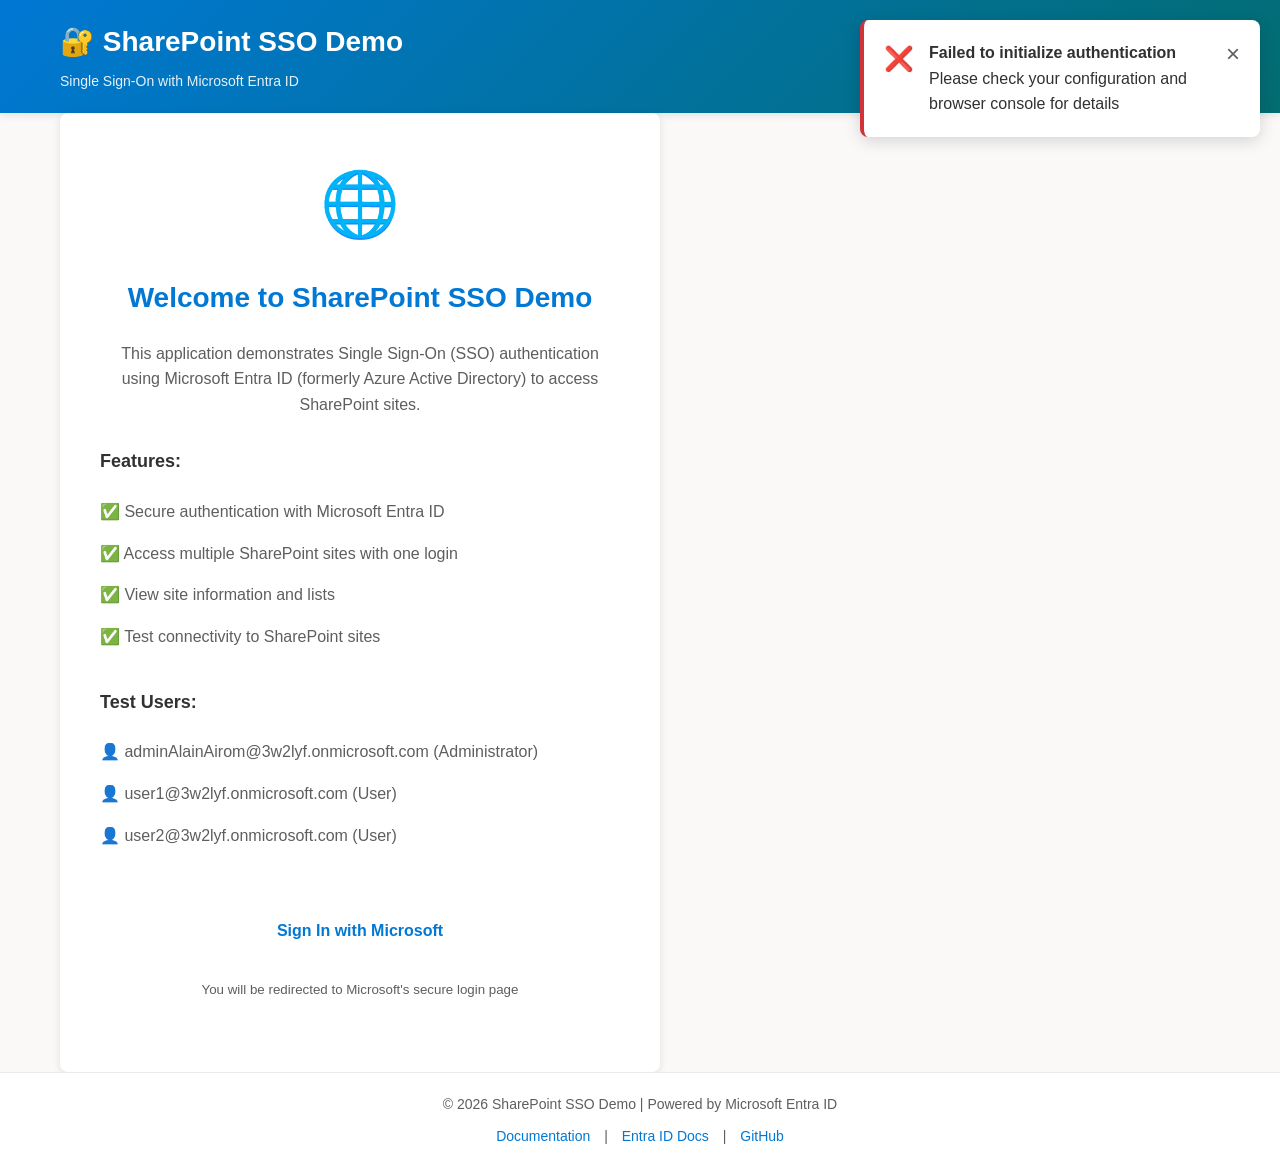
==== index.html @ 95f1197b "Initial commit: SharePoint SSO Demo with Microsoft Entra ID" ====
<!DOCTYPE html>
<html lang="en">
<head>
    <meta charset="UTF-8">
    <meta name="viewport" content="width=device-width, initial-scale=1.0">
    <title>SharePoint SSO Demo - Microsoft Entra ID</title>
    <link rel="stylesheet" href="styles.css">
    
    <!-- MSAL.js 1.x library from CDN - Supports implicit flow without PKCE -->
    <script src="https://alcdn.msauth.net/lib/1.4.18/js/msal.min.js"></script>
</head>
<body>
    <!-- Header -->
    <header class="app-header">
        <div class="container">
            <div class="header-content">
                <h1>🔐 SharePoint SSO Demo</h1>
                <p class="subtitle">Single Sign-On with Microsoft Entra ID</p>
            </div>
            <div class="header-actions">
                <button id="signInBtn" class="btn-primary">Sign In</button>
                <button id="signOutBtn" class="btn-secondary" style="display: none;">Sign Out</button>
            </div>
        </div>
    </header>

    <!-- Main Content -->
    <main class="container">
        <!-- Sign In Section (shown when not authenticated) -->
        <section id="signInSection" class="sign-in-section">
            <div class="welcome-card">
                <div class="welcome-icon">🌐</div>
                <h2>Welcome to SharePoint SSO Demo</h2>
                <p>This application demonstrates Single Sign-On (SSO) authentication using Microsoft Entra ID (formerly Azure Active Directory) to access SharePoint sites.</p>
                
                <div class="features">
                    <h3>Features:</h3>
                    <ul>
                        <li>✅ Secure authentication with Microsoft Entra ID</li>
                        <li>✅ Access multiple SharePoint sites with one login</li>
                        <li>✅ View site information and lists</li>
                        <li>✅ Test connectivity to SharePoint sites</li>
                    </ul>
                </div>
                
                <div class="test-users">
                    <h3>Test Users:</h3>
                    <ul>
                        <li>👤 adminAlainAirom@3w2lyf.onmicrosoft.com (Administrator)</li>
                        <li>👤 user1@3w2lyf.onmicrosoft.com (User)</li>
                        <li>👤 user2@3w2lyf.onmicrosoft.com (User)</li>
                    </ul>
                </div>
                
                <button id="signInBtnLarge" class="btn-primary btn-large" onclick="handleSignInClick()">
                    Sign In with Microsoft
                </button>
                
                <p class="info-text">
                    <small>You will be redirected to Microsoft's secure login page</small>
                </p>
            </div>
        </section>

        <!-- Main Content (shown when authenticated) -->
        <section id="mainContent" style="display: none;">
            <!-- User Profile Section -->
            <div class="section-card">
                <div class="section-header">
                    <h2>👤 User Profile</h2>
                </div>
                <div id="userInfo" class="user-info-container">
                    <!-- User profile will be displayed here -->
                </div>
            </div>

            <!-- Actions Section -->
            <div class="section-card">
                <div class="section-header">
                    <h2>⚡ Actions</h2>
                </div>
                <div class="actions-container">
                    <button id="refreshBtn" class="btn-action">
                        🔄 Refresh Data
                    </button>
                    <button id="testConnectivityBtn" class="btn-action">
                        🔍 Test Connectivity
                    </button>
                </div>
            </div>

            <!-- Connectivity Results -->
            <div id="connectivityResults" class="section-card" style="display: none;">
                <!-- Connectivity test results will be displayed here -->
            </div>

            <!-- SharePoint Sites Section -->
            <div class="section-card">
                <div class="section-header">
                    <h2>🌐 SharePoint Sites</h2>
                    <p class="section-description">Your accessible SharePoint sites</p>
                </div>
                <div id="sitesContainer" class="sites-container">
                    <!-- SharePoint sites will be displayed here -->
                </div>
            </div>
        </section>
    </main>

    <!-- Loading Indicator -->
    <div id="loadingIndicator" class="loading-overlay">
        <div class="loading-content">
            <div class="spinner"></div>
            <p class="loading-message">Loading...</p>
        </div>
    </div>

    <!-- Error Message -->
    <div id="errorMessage" class="message-box error-box" style="display: none;">
        <div class="message-content">
            <span class="message-icon">❌</span>
            <div class="message-text-container">
                <strong class="error-text">Error occurred</strong>
                <p class="error-details"></p>
            </div>
            <button class="message-close" onclick="this.parentElement.parentElement.style.display='none'">×</button>
        </div>
    </div>

    <!-- Success Message -->
    <div id="successMessage" class="message-box success-box" style="display: none;">
        <div class="message-content">
            <span class="message-icon">✅</span>
            <div class="message-text-container">
                <strong class="success-text">Success</strong>
            </div>
            <button class="message-close" onclick="this.parentElement.parentElement.style.display='none'">×</button>
        </div>
    </div>

    <!-- Site Details Modal -->
    <div id="siteDetailsModal" class="modal">
        <div class="modal-content">
            <span class="modal-close" onclick="closeModal()">&times;</span>
            <div id="siteDetailsContent">
                <!-- Site details will be displayed here -->
            </div>
        </div>
    </div>

    <!-- Footer -->
    <footer class="app-footer">
        <div class="container">
            <p>&copy; 2026 SharePoint SSO Demo | Powered by Microsoft Entra ID</p>
            <p class="footer-links">
                <a href="Docs/01-SSO-Overview.md" target="_blank">Documentation</a> |
                <a href="https://learn.microsoft.com/en-us/entra/identity/" target="_blank">Entra ID Docs</a> |
                <a href="https://github.com" target="_blank">GitHub</a>
            </p>
        </div>
    </footer>

    <!-- Scripts -->
    <script src="scripts/config.js"></script>
    <script src="scripts/auth.js"></script>
    <script src="scripts/sharepoint.js"></script>
    <script src="scripts/ui.js"></script>
    
    <!-- Initialize Application -->
    <script>
        // Application initialization
        document.addEventListener('DOMContentLoaded', async () => {
            console.log('Application starting...');
            console.log('App Config:', appConfig);
            
            try {
                // Initialize UI first
                initializeUI();
                console.log('UI initialized');
                
                // Initialize MSAL and handle authentication
                const initialized = await initializeMSAL();
                if (initialized) {
                    console.log('Application initialized successfully');
                } else {
                    console.error('Failed to initialize application');
                    hideLoading();
                    showError('Failed to initialize authentication', 'Please check your configuration and browser console for details');
                }
            } catch (error) {
                console.error('Application initialization error:', error);
                hideLoading();
                showError('Application initialization failed', error.message || 'Unknown error');
            }
        });
        
        // Handle page visibility changes
        document.addEventListener('visibilitychange', () => {
            if (!document.hidden && isSignedIn()) {
                console.log('Page became visible, checking authentication...');
                // Optionally refresh data when page becomes visible
            }
        });
        
        // Handle errors globally
        window.addEventListener('error', (event) => {
            console.error('Global error:', event.error);
            if (appConfig.showDetailedErrors) {
                showError('An unexpected error occurred', event.error?.message || 'Unknown error');
            }
        });
        
        // Handle unhandled promise rejections
        window.addEventListener('unhandledrejection', (event) => {
            console.error('Unhandled promise rejection:', event.reason);
            if (appConfig.showDetailedErrors) {
                showError('An unexpected error occurred', event.reason?.message || 'Unknown error');
            }
        });
    </script>
</body>
</html>
---- styles.css ----
/**
 * SharePoint SSO Demo - Styles
 * Modern, clean design with Microsoft-inspired colors
 */

/* CSS Variables */
:root {
    --primary-color: #0078d4;
    --secondary-color: #036c70;
    --success-color: #107c10;
    --error-color: #d13438;
    --warning-color: #ffa500;
    --text-primary: #323130;
    --text-secondary: #605e5c;
    --background: #faf9f8;
    --card-background: #ffffff;
    --border-color: #edebe9;
    --shadow: 0 2px 8px rgba(0, 0, 0, 0.1);
    --shadow-hover: 0 4px 16px rgba(0, 0, 0, 0.15);
    --border-radius: 8px;
    --transition: all 0.3s ease;
}

/* Reset and Base Styles */
* {
    margin: 0;
    padding: 0;
    box-sizing: border-box;
}

body {
    font-family: 'Segoe UI', Tahoma, Geneva, Verdana, sans-serif;
    background-color: var(--background);
    color: var(--text-primary);
    line-height: 1.6;
    min-height: 100vh;
    display: flex;
    flex-direction: column;
}

.container {
    max-width: 1200px;
    margin: 0 auto;
    padding: 0 20px;
    width: 100%;
}

/* Header */
.app-header {
    background: linear-gradient(135deg, var(--primary-color) 0%, var(--secondary-color) 100%);
    color: white;
    padding: 20px 0;
    box-shadow: var(--shadow);
}

.header-content {
    display: inline-block;
}

.app-header h1 {
    font-size: 28px;
    font-weight: 600;
    margin-bottom: 5px;
}

.subtitle {
    font-size: 14px;
    opacity: 0.9;
}

.header-actions {
    float: right;
    margin-top: 10px;
}

/* Buttons */
.btn-primary, .btn-secondary, .btn-action {
    padding: 10px 24px;
    border: none;
    border-radius: var(--border-radius);
    font-size: 14px;
    font-weight: 600;
    cursor: pointer;
    transition: var(--transition);
    outline: none;
}

.btn-primary {
    background-color: white;
    color: var(--primary-color);
}

.btn-primary:hover {
    background-color: #f3f2f1;
    transform: translateY(-2px);
    box-shadow: var(--shadow);
}

.btn-secondary {
    background-color: rgba(255, 255, 255, 0.2);
    color: white;
    border: 1px solid white;
}

.btn-secondary:hover {
    background-color: rgba(255, 255, 255, 0.3);
}

.btn-large {
    padding: 16px 48px;
    font-size: 16px;
    margin-top: 20px;
}

.btn-action {
    background-color: var(--primary-color);
    color: white;
    margin: 5px;
}

.btn-action:hover {
    background-color: #106ebe;
    transform: translateY(-2px);
    box-shadow: var(--shadow);
}

main {
    flex: 1;
    padding: 40px 0;
}

/* Sign In Section */
.sign-in-section {
    display: flex;
    justify-content: center;
    align-items: center;
    min-height: 60vh;
}

.welcome-card {
    background: var(--card-background);
    border-radius: var(--border-radius);
    padding: 40px;
    max-width: 600px;
    box-shadow: var(--shadow);
    text-align: center;
}

.welcome-icon {
    font-size: 64px;
    margin-bottom: 20px;
}

.welcome-card h2 {
    color: var(--primary-color);
    margin-bottom: 20px;
    font-size: 28px;
}

.welcome-card p {
    color: var(--text-secondary);
    margin-bottom: 30px;
    font-size: 16px;
}

.features, .test-users {
    text-align: left;
    margin: 30px 0;
}

.features h3, .test-users h3 {
    color: var(--text-primary);
    margin-bottom: 15px;
    font-size: 18px;
}

.features ul, .test-users ul {
    list-style: none;
    padding-left: 0;
}

.features li, .test-users li {
    padding: 8px 0;
    color: var(--text-secondary);
}

.info-text {
    margin-top: 20px;
    color: var(--text-secondary);
}

/* Section Cards */
.section-card {
    background: var(--card-background);
    border-radius: var(--border-radius);
    padding: 30px;
    margin-bottom: 30px;
    box-shadow: var(--shadow);
}

.section-header {
    margin-bottom: 20px;
    border-bottom: 2px solid var(--border-color);
    padding-bottom: 15px;
}

.section-header h2 {
    color: var(--primary-color);
    font-size: 24px;
    margin-bottom: 5px;
}

.section-description {
    color: var(--text-secondary);
    font-size: 14px;
}

/* User Profile */
.user-profile {
    display: flex;
    align-items: center;
    gap: 20px;
}

.user-photo {
    width: 80px;
    height: 80px;
    border-radius: 50%;
    object-fit: cover;
    border: 3px solid var(--primary-color);
}

.user-photo-placeholder {
    width: 80px;
    height: 80px;
    border-radius: 50%;
    background-color: var(--primary-color);
    color: white;
    display: flex;
    align-items: center;
    justify-content: center;
    font-size: 40px;
}

.user-details h3 {
    color: var(--text-primary);
    font-size: 22px;
    margin-bottom: 5px;
}

.user-email, .user-job-title {
    color: var(--text-secondary);
    font-size: 14px;
}

.user-job-title {
    font-style: italic;
}

.actions-container {
    display: flex;
    gap: 10px;
    flex-wrap: wrap;
}

/* Sites Grid */
.sites-grid {
    display: grid;
    grid-template-columns: repeat(auto-fill, minmax(350px, 1fr));
    gap: 20px;
}

.site-card {
    background: var(--card-background);
    border: 1px solid var(--border-color);
    border-radius: var(--border-radius);
    padding: 20px;
    cursor: pointer;
    transition: var(--transition);
}

.site-card:hover {
    box-shadow: var(--shadow-hover);
    transform: translateY(-4px);
    border-color: var(--primary-color);
}

.site-card.error {
    border-color: var(--error-color);
    cursor: default;
}

.site-card.error:hover {
    transform: none;
}

.site-card-header h3 {
    color: var(--primary-color);
    font-size: 20px;
    margin-bottom: 10px;
}

.site-description {
    color: var(--text-secondary);
    font-size: 14px;
    margin-bottom: 15px;
}

.site-meta {
    font-size: 13px;
    color: var(--text-secondary);
}

.site-meta p {
    margin: 5px 0;
}

.site-meta a {
    color: var(--primary-color);
    text-decoration: none;
}

.site-meta a:hover {
    text-decoration: underline;
}

.site-card-footer {
    margin-top: 15px;
    padding-top: 15px;
    border-top: 1px solid var(--border-color);
}

.error-message {
    color: var(--error-color);
    font-size: 14px;
}

/* Loading Overlay */
.loading-overlay {
    position: fixed;
    top: 0;
    left: 0;
    width: 100%;
    height: 100%;
    background: rgba(0, 0, 0, 0.5);
    display: flex;
    justify-content: center;
    align-items: center;
    z-index: 9999;
}

.loading-content {
    background: white;
    padding: 40px;
    border-radius: var(--border-radius);
    text-align: center;
}

.spinner {
    width: 50px;
    height: 50px;
    border: 4px solid var(--border-color);
    border-top-color: var(--primary-color);
    border-radius: 50%;
    animation: spin 1s linear infinite;
    margin: 0 auto 20px;
}

@keyframes spin {
    to { transform: rotate(360deg); }
}

.loading-message {
    color: var(--text-primary);
    font-size: 16px;
}

/* Message Boxes */
.message-box {
    position: fixed;
    top: 20px;
    right: 20px;
    max-width: 400px;
    background: white;
    border-radius: var(--border-radius);
    box-shadow: var(--shadow-hover);
    z-index: 10000;
    animation: slideIn 0.3s ease;
}

@keyframes slideIn {
    from {
        transform: translateX(400px);
        opacity: 0;
    }
    to {
        transform: translateX(0);
        opacity: 1;
    }
}

.message-content {
    display: flex;
    align-items: flex-start;
    gap: 15px;
    padding: 20px;
}

.message-icon {
    font-size: 24px;
}

.message-text-container {
    flex: 1;
}

.message-close {
    background: none;
    border: none;
    font-size: 24px;
    cursor: pointer;
    color: var(--text-secondary);
    padding: 0;
}

.error-box {
    border-left: 4px solid var(--error-color);
}

.success-box {
    border-left: 4px solid var(--success-color);
}

/* Modal */
.modal {
    display: none;
    position: fixed;
    z-index: 10000;
    left: 0;
    top: 0;
    width: 100%;
    height: 100%;
    background-color: rgba(0, 0, 0, 0.5);
}

.modal-content {
    background-color: white;
    margin: 5% auto;
    padding: 30px;
    border-radius: var(--border-radius);
    width: 80%;
    max-width: 800px;
    max-height: 80vh;
    overflow-y: auto;
    box-shadow: var(--shadow-hover);
}

.modal-close {
    color: var(--text-secondary);
    float: right;
    font-size: 28px;
    font-weight: bold;
    cursor: pointer;
}

.modal-close:hover {
    color: var(--text-primary);
}

/* Footer */
.app-footer {
    background-color: var(--card-background);
    border-top: 1px solid var(--border-color);
    padding: 20px 0;
    text-align: center;
    color: var(--text-secondary);
    font-size: 14px;
}

.footer-links {
    margin-top: 10px;
}

.footer-links a {
    color: var(--primary-color);
    text-decoration: none;
    margin: 0 10px;
}

.footer-links a:hover {
    text-decoration: underline;
}

/* Responsive Design */
@media (max-width: 768px) {
    .header-actions {
        float: none;
        margin-top: 15px;
    }
    
    .sites-grid {
        grid-template-columns: 1fr;
    }
    
    .user-profile {
        flex-direction: column;
        text-align: center;
    }
    
    .modal-content {
        width: 95%;
        margin: 10% auto;
    }
}

/* Made with Bob */
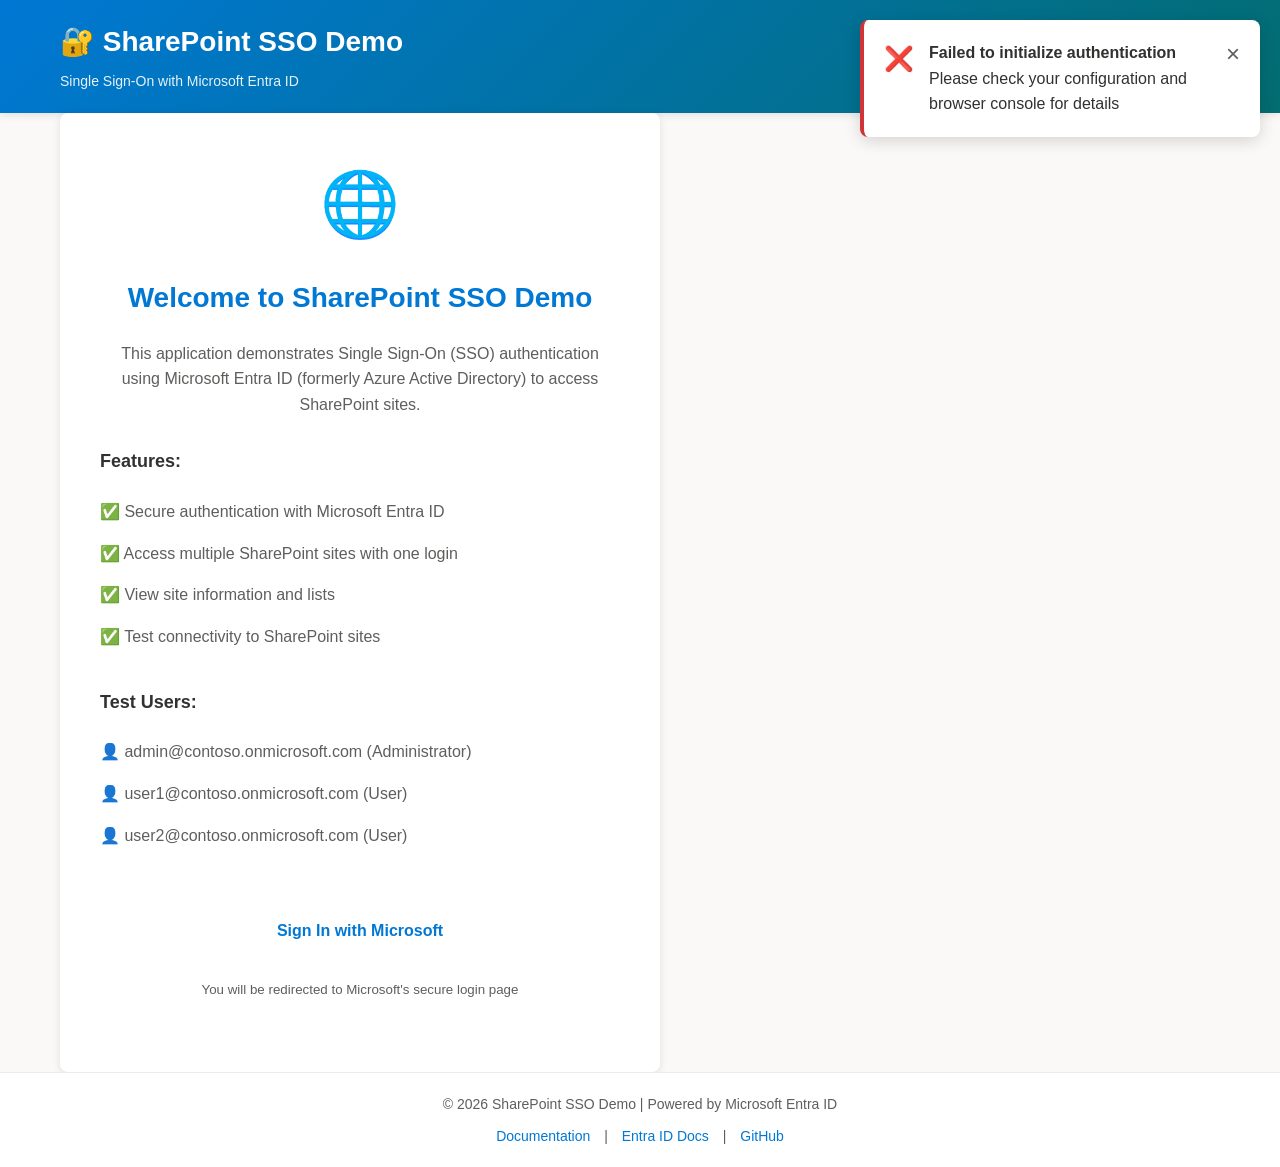
==== commit 049625c5: "https://github.com/aairom/ms-sso.git" ====
--- a/index.html
+++ b/index.html
@@ -46,9 +46,9 @@
                 <div class="test-users">
                     <h3>Test Users:</h3>
                     <ul>
-                        <li>👤 adminAlainAirom@3w2lyf.onmicrosoft.com (Administrator)</li>
-                        <li>👤 user1@3w2lyf.onmicrosoft.com (User)</li>
-                        <li>👤 user2@3w2lyf.onmicrosoft.com (User)</li>
+                        <li>👤 admin@contoso.onmicrosoft.com (Administrator)</li>
+                        <li>👤 user1@contoso.onmicrosoft.com (User)</li>
+                        <li>👤 user2@contoso.onmicrosoft.com (User)</li>
                     </ul>
                 </div>
                 
@@ -161,16 +161,25 @@
     </footer>
 
     <!-- Scripts -->
-    <script src="scripts/config.js"></script>
-    <script src="scripts/auth.js"></script>
-    <script src="scripts/sharepoint.js"></script>
-    <script src="scripts/ui.js"></script>
+    <!-- Load environment variables first -->
+    <script src="scripts/env-loader.js"></script>
     
     <!-- Initialize Application -->
     <script>
         // Application initialization
         document.addEventListener('DOMContentLoaded', async () => {
             console.log('Application starting...');
+            
+            // Load environment variables first
+            await loadEnv();
+            console.log('Environment variables loaded');
+            
+            // Now load configuration and other scripts dynamically
+            await loadScript('scripts/config.js');
+            await loadScript('scripts/auth.js');
+            await loadScript('scripts/sharepoint.js');
+            await loadScript('scripts/ui.js');
+            
             console.log('App Config:', appConfig);
             
             try {
@@ -217,6 +226,17 @@
                 showError('An unexpected error occurred', event.reason?.message || 'Unknown error');
             }
         });
+        
+        // Helper function to load scripts dynamically
+        function loadScript(src) {
+            return new Promise((resolve, reject) => {
+                const script = document.createElement('script');
+                script.src = src;
+                script.onload = resolve;
+                script.onerror = reject;
+                document.head.appendChild(script);
+            });
+        }
     </script>
 </body>
 </html>
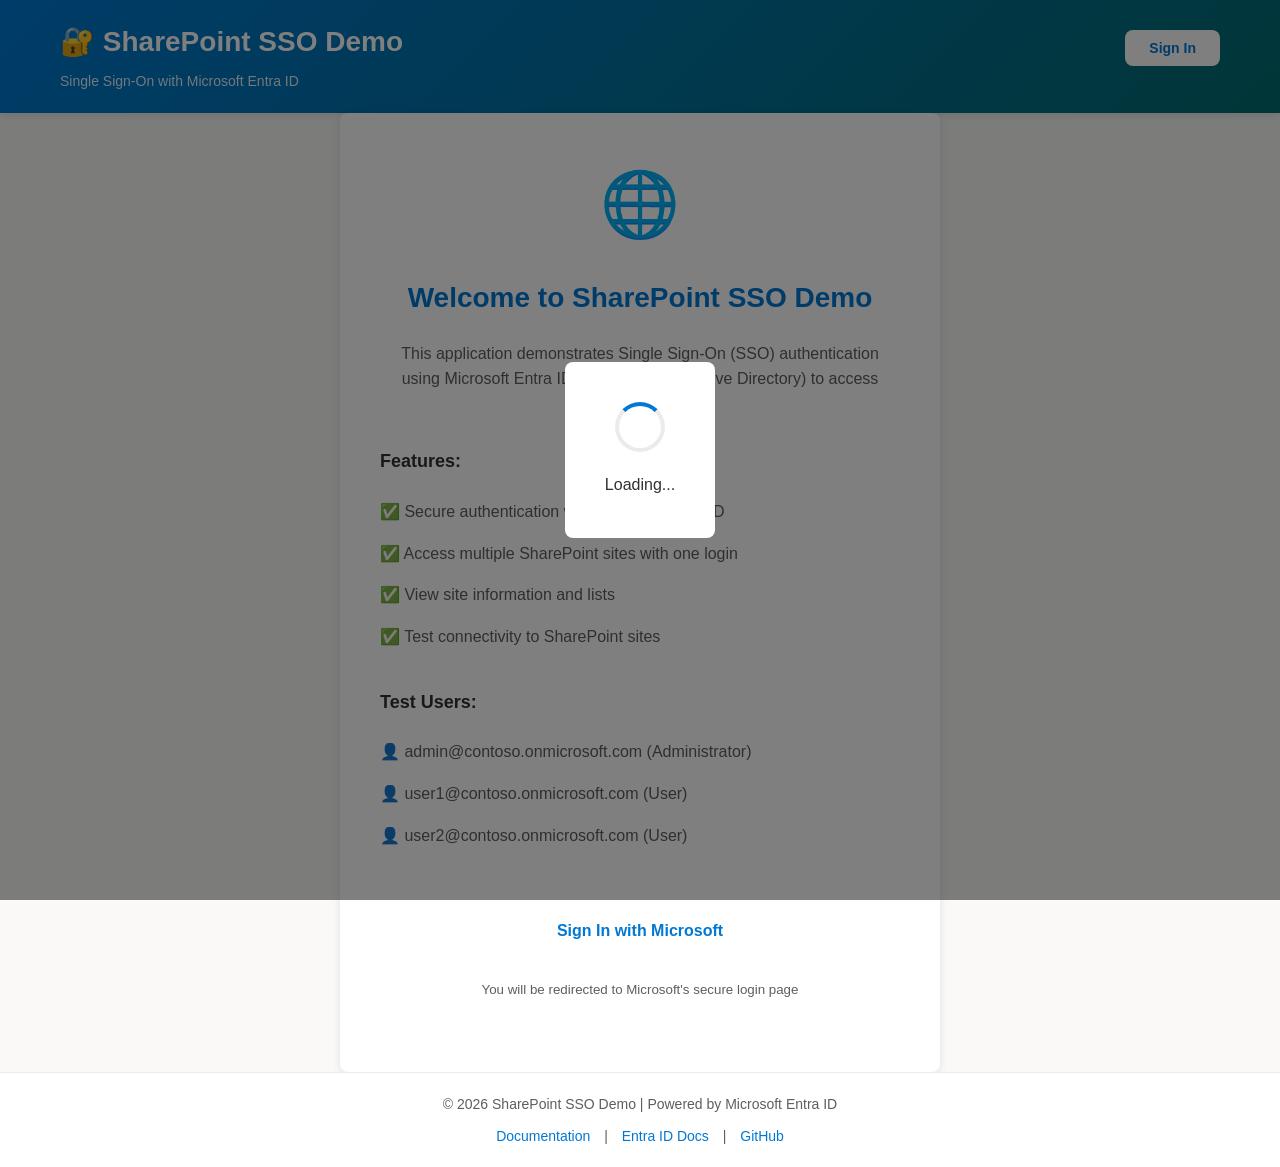
==== commit 02ddf5fd: "https://github.com/aairom/ms-sso.git" ====
--- a/index.html
+++ b/index.html
@@ -161,25 +161,20 @@
     </footer>
 
     <!-- Scripts -->
-    <!-- Load environment variables first -->
-    <script src="scripts/env-loader.js"></script>
+    <!-- Load environment configuration first (synchronously) -->
+    <script src="scripts/env-config.js"></script>
+    
+    <!-- Now load other scripts in order -->
+    <script src="scripts/config.js"></script>
+    <script src="scripts/auth.js"></script>
+    <script src="scripts/sharepoint.js"></script>
+    <script src="scripts/ui.js"></script>
     
     <!-- Initialize Application -->
     <script>
         // Application initialization
         document.addEventListener('DOMContentLoaded', async () => {
             console.log('Application starting...');
-            
-            // Load environment variables first
-            await loadEnv();
-            console.log('Environment variables loaded');
-            
-            // Now load configuration and other scripts dynamically
-            await loadScript('scripts/config.js');
-            await loadScript('scripts/auth.js');
-            await loadScript('scripts/sharepoint.js');
-            await loadScript('scripts/ui.js');
-            
             console.log('App Config:', appConfig);
             
             try {
@@ -214,7 +209,7 @@
         // Handle errors globally
         window.addEventListener('error', (event) => {
             console.error('Global error:', event.error);
-            if (appConfig.showDetailedErrors) {
+            if (appConfig && appConfig.showDetailedErrors) {
                 showError('An unexpected error occurred', event.error?.message || 'Unknown error');
             }
         });
@@ -222,21 +217,10 @@
         // Handle unhandled promise rejections
         window.addEventListener('unhandledrejection', (event) => {
             console.error('Unhandled promise rejection:', event.reason);
-            if (appConfig.showDetailedErrors) {
+            if (appConfig && appConfig.showDetailedErrors) {
                 showError('An unexpected error occurred', event.reason?.message || 'Unknown error');
             }
         });
-        
-        // Helper function to load scripts dynamically
-        function loadScript(src) {
-            return new Promise((resolve, reject) => {
-                const script = document.createElement('script');
-                script.src = src;
-                script.onload = resolve;
-                script.onerror = reject;
-                document.head.appendChild(script);
-            });
-        }
     </script>
 </body>
 </html>
